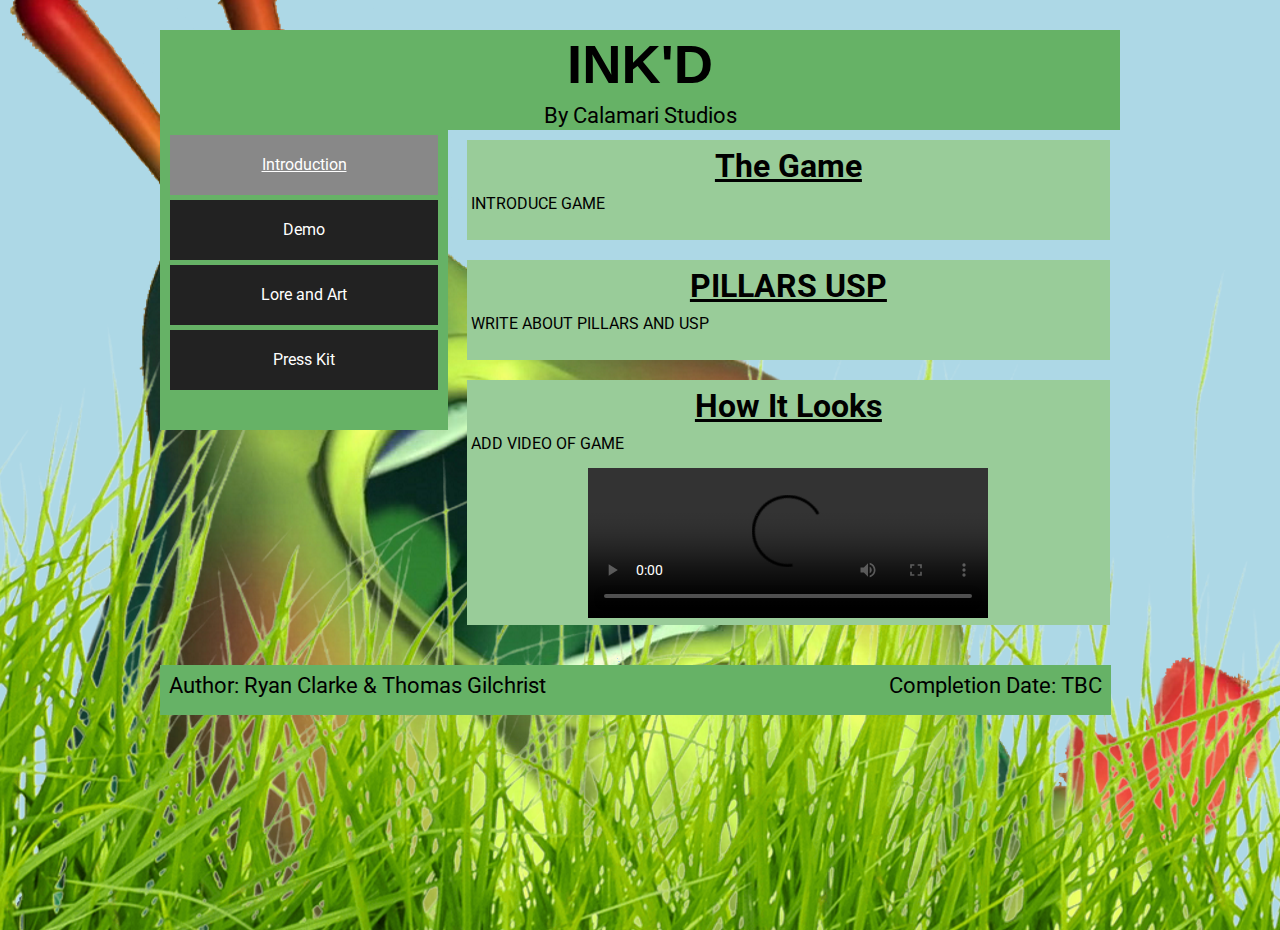
==== index.html @ ad868684 "Adding website template" ====
<!DOCTYPE html>
 <html>
 	<head>
 		<meta charset="utf-8">
 		<meta http-equiv="X-UA-Compatible" content="IE=edge">
 		<title>INK'D</title>
 		<meta name="description" content="A usability report for COMP210" />
 		<meta name="author" content="Ryan Clarke" />
 		<meta name="HandheldFriendly" content="true" />
 		<meta name="MobileOptimized" content="320" />

    <!-- Use maximum-scale and user-scalable at your own risk. It disables pinch/zoom. Think about usability/accessibility before including.-->
 		<meta name="viewport" content="width=device-width, initial-scale=1.0, minimum-scale=1.0, maximum-scale=1.0, user-scalable=no" />
 		<!-- Place favicon.ico and apple-touch-icon.png in the root directory -->
 		<link rel="stylesheet" type="text/css" href="css/main.css">
    <link href="https://fonts.googleapis.com/css?family=Roboto" rel="stylesheet">
 	</head>
 	<body>

    <div class="main-container">
      <header>
        <h4 style="text-align:center;">INK'D</h4>
        <h2 style="text-align:center;">By Calamari Studios</h2>
      </header>
      <div class="content">

        <aside>
          <nav>
            <ul>
              <li><a class="selected" href="index.html">Introduction</a></li>
              <li><a href="demo.html">Demo</a></li>
              <li><a href="loreart.html">Lore and Art</a></li>
              <li><a href="presskit.html">Press Kit</a></li>
            </ul>
          </nav>
        </aside>

        <section>
		<h1 style="text-align:center;"><u>The Game</u></h1>
          <h3><p>INTRODUCE GAME</p><br></h3>
        </section>
		
		<section>
		<h1 style="text-align:center;"><u>PILLARS USP</u></h1>
		<h3><p>WRITE ABOUT PILLARS AND USP<br><br></p></h3>
		</section>

        <section>
		<h1 style="text-align:center;"><u>How It Looks</u></h1>
          <h3> 
		  <p>ADD VIDEO OF GAME<br><br></p>
		  <center><video width="400" controls>
		  <source src="video/InActionVideo.mp4" type="video/mp4">
		  Your browser does not support HTML5 video.
			</video></center>
			</h3>
        </section>
      </div>
      <footer>
        <h2 style="text-align:left;">Author: Ryan Clarke & Thomas Gilchrist <span style="float:right;">Completion Date: TBC</span></h2>
      </footer>
    </div>
 	</body>
 </html>
---- css/main.css ----
/**
 * @Author: Alcwyn Parker <alcwynparker>
 * @Date:   2017-09-25T15:47:37+01:00
 * @Email:  alcwynparker@gmail.com
 * @Project: COMP210
 * @Filename: main.css
 * @Last modified by:   Ryan Clarke
 * @Last modified time: 2018-10-24T12:58:40
 */
 /* http://meyerweb.com/eric/tools/css/reset/
    v2.0 | 20110126
    License: none (public domain)
 */

 html, body, div, span, applet, object, iframe,
 h1, h2, h3, h4, h5, h6, p, blockquote, pre,
 a, abbr, acronym, address, big, cite, code,
 del, dfn, em, img, ins, kbd, q, s, samp,
 small, strike, strong, sub, sup, tt, var,
 b, u, i, center,
 dl, dt, dd, ol, ul, li,
 fieldset, form, label, legend,
 table, caption, tbody, tfoot, thead, tr, th, td,
 article, aside, canvas, details, embed,
 figure, figcaption, footer, header, hgroup,
 menu, nav, output, ruby, section, summary,
 time, mark, audio, video {
 	margin: 0;
 	padding: 0;
 	border: 0;
 	font-size: 100%;
 	font: inherit;
 	vertical-align: baseline;
 }
 /* HTML5 display-role reset for older browsers */
 article, aside, details, figcaption, figure,
 footer, header, hgroup, menu, nav, section {
 	display: block;
 }
 body {
 	line-height: 1;
	background-color: lightblue;
	background-image: url("../images/bg.PNG");
	background-repeat: no-repeat;
    background-attachment: fixed;
 }
 ol, ul {
 	list-style: none;
 }
 blockquote, q {
 	quotes: none;
 }
 blockquote:before, blockquote:after,
 q:before, q:after {
 	content: '';
 	content: none;
 }
 table {
 	border-collapse: collapse;
 	border-spacing: 0;
 }

body, html{
  width:100%;
  height:100%;
  margin:0px;
  font-family: 'Roboto', sans-serif;
}
h1{
  font-size: 2em;
  padding:10px;
  font-weight:bold;
}
h2{
  font-size: 1.4em;
  padding:4px;
}

h3{
  font-size: 1.0em;
  padding:4px;
}
h4{
  font-size: 3.4em;
  padding:8px;
  font-family: "Arial Black", Gadget, sans-serif;
  font-weight:bold;
}

.main-container{
  width:960px;
  margin: 30px auto;
  position: relative;
  overflow: auto;
  padding-bottom:80px;
}
header{
  width:100%;
  height:100px;
  background: #66b266;
}
.content{
  width:100%;
  min-height:400px;
}
aside{
  width:30%;
  min-height: 300px;
  float:left;
  background:#66b266;
}
nav ul{
  margin:5px;
}
nav ul li{
  margin:5px;
}
nav ul li a{
  display:block;
  width: 100%;
  height:60px;
  background-color: #222;
  color: #fff;
  line-height: 60px;
  text-align: center;
  text-decoration: none;
}
nav ul li a.selected{
  text-decoration: underline;
  background: #888;
}
nav ul li a:hover{
  background: #888;
}
section{
  width:67%;
  min-height:100px;
  background: #99cc99;
  float: right;
  margin:10px;
}
footer{
  clear: both;
  width:98%;
  height:40px;
  background: #66b266;
  position: absolute;
  bottom: 0px;
  padding:5px;
}

/* Style the Image Used to Trigger the Modal https://www.w3schools.com/howto/howto_css_modal_images.asp */
#myImg {
    border-radius: 5px;
    cursor: pointer;
    transition: 0.3s;
}

#myImg:hover {opacity: 0.7;}

/* The Modal (background) */
.modal {
    display: none; /* Hidden by default */
    position: fixed; /* Stay in place */
    z-index: 1; /* Sit on top */
    padding-top: 100px; /* Location of the box */
    left: 0;
    top: 0;
    width: 100%; /* Full width */
    height: 100%; /* Full height */
    overflow: auto; /* Enable scroll if needed */
    background-color: rgb(0,0,0); /* Fallback color */
    background-color: rgba(0,0,0,0.9); /* Black w/ opacity */
}

/* Modal Content (Image) */
.modal-content {
    margin: auto;
    display: block;
    width: 80%;
    max-width: 1100px;
}

/* Caption of Modal Image (Image Text) - Same Width as the Image */
#caption {
    margin: auto;
    display: block;
    width: 80%;
    max-width: 700px;
    text-align: center;
    color: #ccc;
    padding: 10px 0;
    height: 150px;
}

/* Add Animation - Zoom in the Modal */
.modal-content, #caption { 
    animation-name: zoom;
    animation-duration: 0.6s;
}

@keyframes zoom {
    from {transform:scale(0)} 
    to {transform:scale(1)}
}

/* The Close Button */
.close {
    position: absolute;
    top: 15px;
    right: 35px;
    color: #f1f1f1;
    font-size: 40px;
    font-weight: bold;
    transition: 0.3s;
}

.close:hover,
.close:focus {
    color: #bbb;
    text-decoration: none;
    cursor: pointer;
}

/* 100% Image Width on Smaller Screens */
@media only screen and (max-width: 700px){
    .modal-content {
        width: 100%;
    }
}

table, th, td {
    border: 2px solid black;
}

th, td {
    padding: 5px;
}
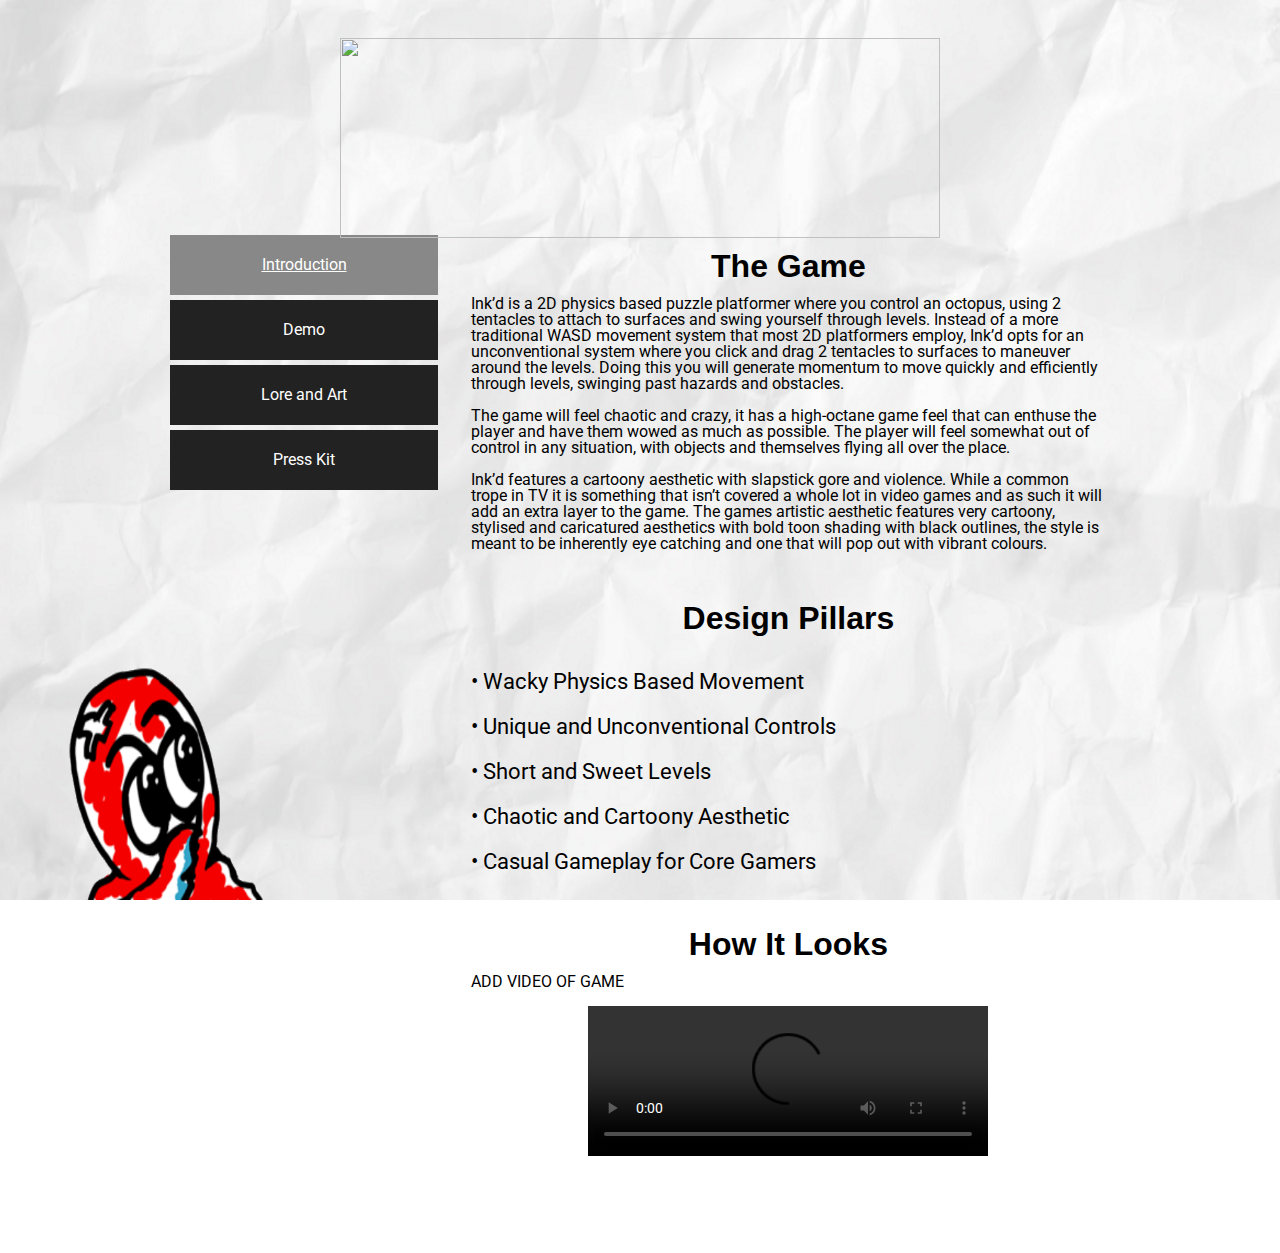
==== commit b0aeb757: "Laid out the theme of the website. Formatting, background and title." ====
--- a/index.html
+++ b/index.html
@@ -19,8 +19,8 @@
 
     <div class="main-container">
       <header>
-        <h4 style="text-align:center;">INK'D</h4>
-        <h2 style="text-align:center;">By Calamari Studios</h2>
+        <h4 style="text-align:center;"><img
+	src="./images/title.PNG" height="200" width="600" /></h4>
       </header>
       <div class="content">
 
@@ -36,17 +36,29 @@
         </aside>
 
         <section>
-		<h1 style="text-align:center;"><u>The Game</u></h1>
-          <h3><p>INTRODUCE GAME</p><br></h3>
+		<h1 style="text-align:center;">The Game</h1>
+          <h3><p>Ink’d is a 2D physics based puzzle platformer where you control an octopus, using 2 tentacles to attach to surfaces and swing yourself through levels. Instead of a more traditional WASD movement system that most 2D platformers employ, Ink’d opts for an unconventional system where you click and drag 2 tentacles to surfaces to maneuver around the levels. Doing this you will generate momentum to move quickly and efficiently through levels, swinging past hazards and obstacles.</p><br>
+
+<p>The game will feel chaotic and crazy, it has a high-octane game feel that can enthuse the player and have them wowed as much as possible. The player will feel somewhat out of control in any situation, with objects and themselves flying all over the place.</p><br>
+
+<p>Ink’d features a cartoony aesthetic with slapstick gore and violence. While a common trope in TV it is something that isn’t covered a whole lot in video games and as such it will add an extra layer to the game. The games artistic aesthetic features very cartoony, stylised and caricatured aesthetics with bold toon shading with black outlines, the style is meant to be inherently eye catching and one that will pop out with vibrant colours.</p><br></h3>
         </section>
 		
 		<section>
-		<h1 style="text-align:center;"><u>PILLARS USP</u></h1>
-		<h3><p>WRITE ABOUT PILLARS AND USP<br><br></p></h3>
+		<h1 style="text-align:center;">Design Pillars</h1>
+		<h2><p><br>
+		<ul>
+		<li>• Wacky Physics Based Movement</li><br>
+		<li>• Unique and Unconventional Controls</li><br>
+		<li>• Short and Sweet Levels</li><br>
+		<li>• Chaotic and Cartoony Aesthetic</li><br>
+		<li>• Casual Gameplay for Core Gamers</li>
+		</ul>
+		<br></p></h2>
 		</section>
 
         <section>
-		<h1 style="text-align:center;"><u>How It Looks</u></h1>
+		<h1 style="text-align:center;">How It Looks</h1>
           <h3> 
 		  <p>ADD VIDEO OF GAME<br><br></p>
 		  <center><video width="400" controls>
@@ -56,9 +68,6 @@
 			</h3>
         </section>
       </div>
-      <footer>
-        <h2 style="text-align:left;">Author: Ryan Clarke & Thomas Gilchrist <span style="float:right;">Completion Date: TBC</span></h2>
-      </footer>
     </div>
  	</body>
  </html>
--- a/css/main.css
+++ b/css/main.css
@@ -39,8 +39,9 @@
  }
  body {
  	line-height: 1;
-	background-color: lightblue;
+	background-color: transparent;
 	background-image: url("../images/bg.PNG");
+	background-size: 100% 100%;
 	background-repeat: no-repeat;
     background-attachment: fixed;
  }
@@ -70,6 +71,7 @@
   font-size: 2em;
   padding:10px;
   font-weight:bold;
+  font-family: Impact, sans-serif;
 }
 h2{
   font-size: 1.4em;
@@ -96,8 +98,8 @@
 }
 header{
   width:100%;
-  height:100px;
-  background: #66b266;
+  height:200px;
+  background: transparent;
 }
 .content{
   width:100%;
@@ -107,7 +109,7 @@
   width:30%;
   min-height: 300px;
   float:left;
-  background:#66b266;
+  background:transparent;
 }
 nav ul{
   margin:5px;
@@ -135,7 +137,7 @@
 section{
   width:67%;
   min-height:100px;
-  background: #99cc99;
+  background: transparent;
   float: right;
   margin:10px;
 }
@@ -143,7 +145,7 @@
   clear: both;
   width:98%;
   height:40px;
-  background: #66b266;
+  background: transparent;
   position: absolute;
   bottom: 0px;
   padding:5px;
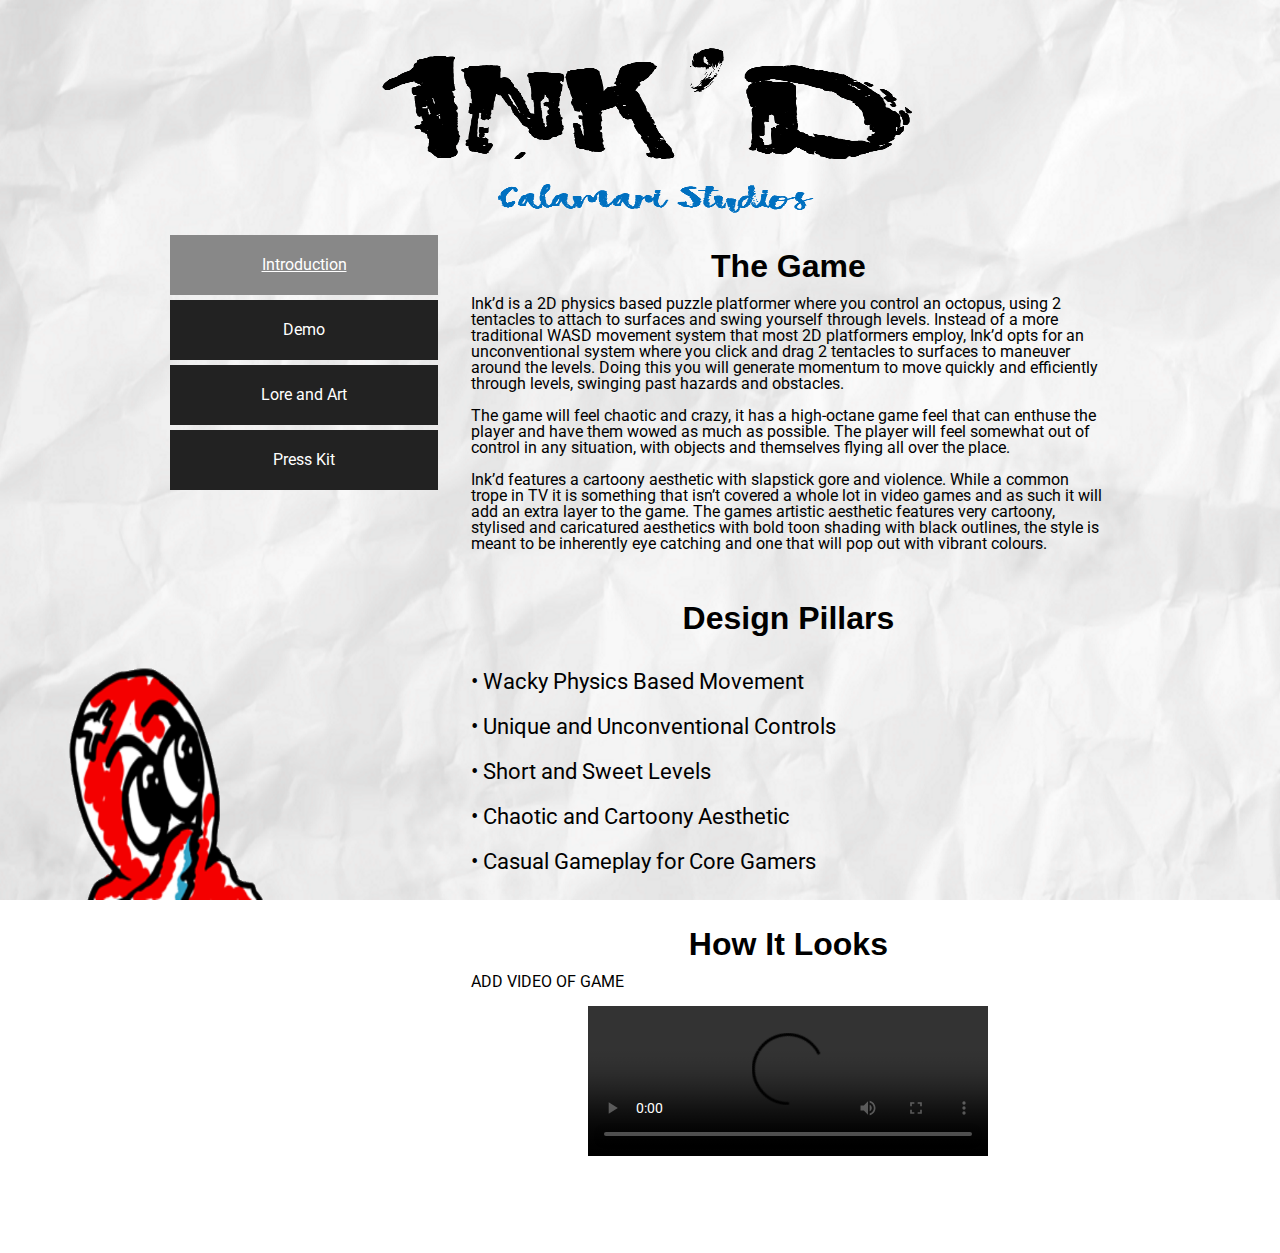
==== commit eb14b74c: "fixing capitalisation on title.png" ====
--- a/index.html
+++ b/index.html
@@ -20,7 +20,7 @@
     <div class="main-container">
       <header>
         <h4 style="text-align:center;"><img
-	src="./images/title.PNG" height="200" width="600" /></h4>
+	src="./images/title.png" height="200" width="600" /></h4>
       </header>
       <div class="content">
 
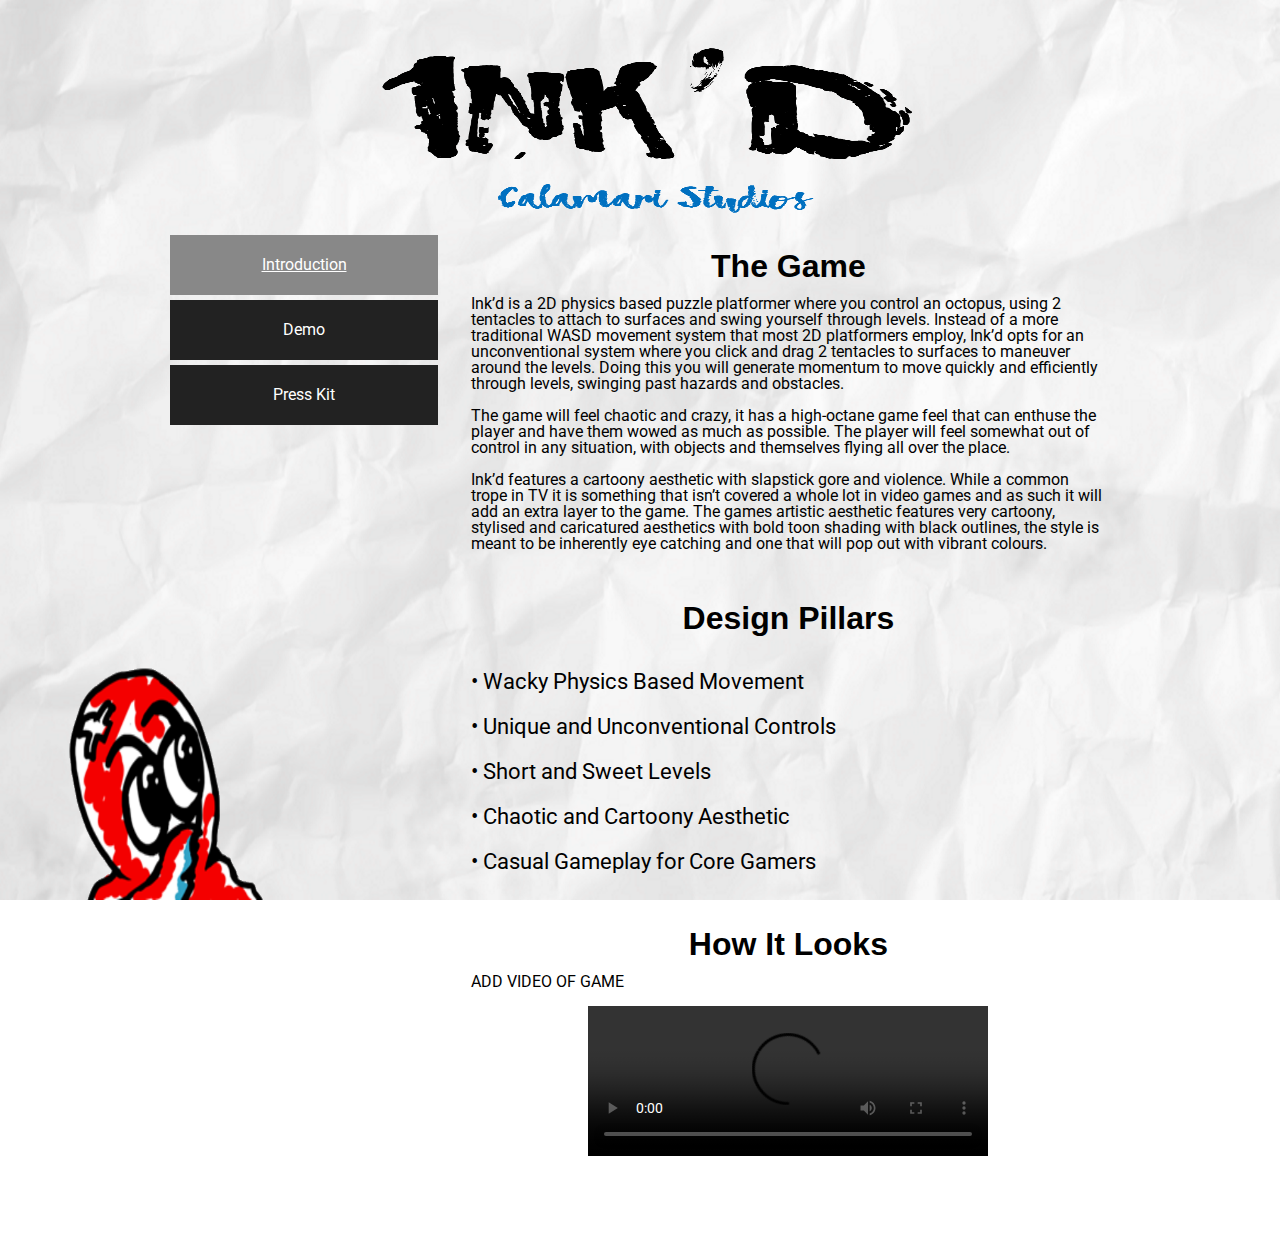
==== commit 62df327a: "removed lore and art section, added some details to the fact sheet. Added a bit of info about my rol" ====
--- a/index.html
+++ b/index.html
@@ -29,7 +29,6 @@
             <ul>
               <li><a class="selected" href="index.html">Introduction</a></li>
               <li><a href="demo.html">Demo</a></li>
-              <li><a href="loreart.html">Lore and Art</a></li>
               <li><a href="presskit.html">Press Kit</a></li>
             </ul>
           </nav>
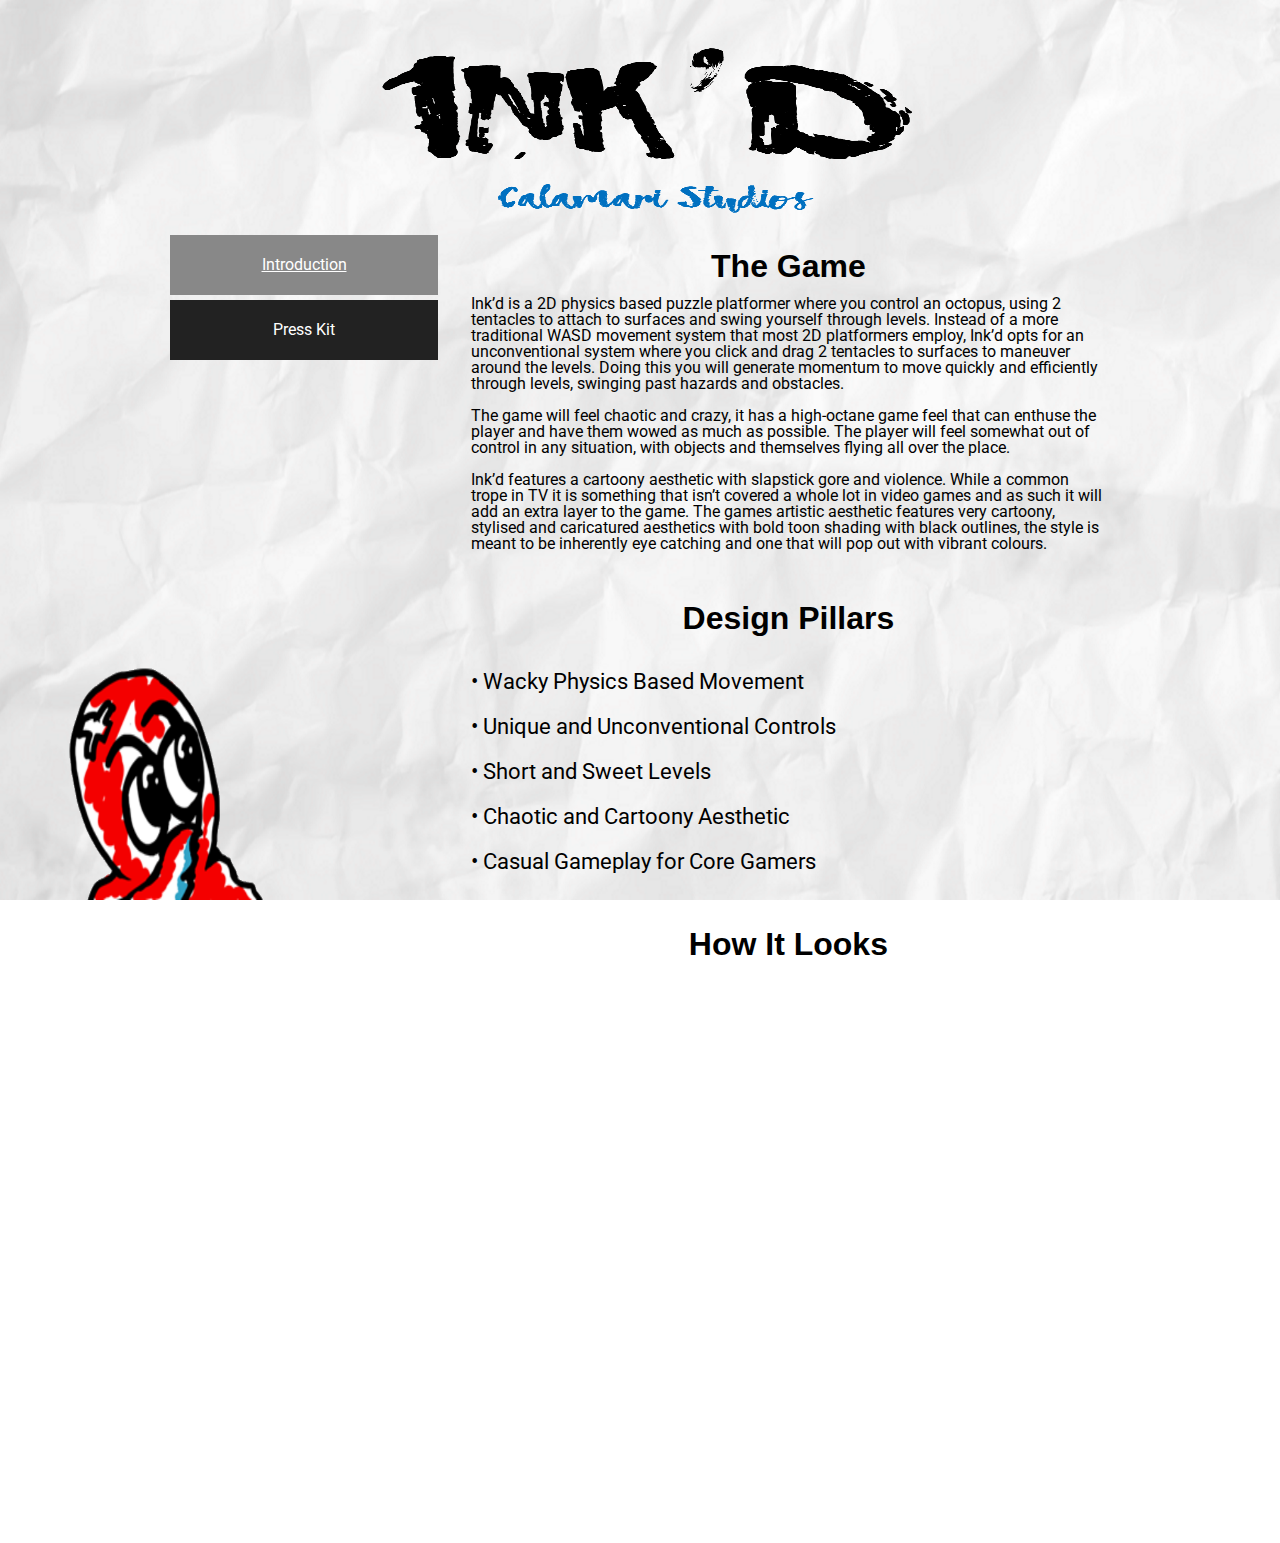
==== commit b95b28d3: "Finally...FINALLY added video. Commented out demo page as we have no demo build atm. Some cleanup." ====
--- a/index.html
+++ b/index.html
@@ -28,7 +28,7 @@
           <nav>
             <ul>
               <li><a class="selected" href="index.html">Introduction</a></li>
-              <li><a href="demo.html">Demo</a></li>
+              <!--<li><a href="demo.html">Demo</a></li>-->
               <li><a href="presskit.html">Press Kit</a></li>
             </ul>
           </nav>
@@ -58,14 +58,11 @@
 
         <section>
 		<h1 style="text-align:center;">How It Looks</h1>
-          <h3> 
-		  <p>ADD VIDEO OF GAME<br><br></p>
-		  <center><video width="400" controls>
-		  <source src="video/InActionVideo.mp4" type="video/mp4">
-		  Your browser does not support HTML5 video.
-			</video></center>
-			</h3>
+          
+			<iframe src="https://drive.google.com/file/d/1Mf6FG9QKczcoyDgvbyzXOok4lAhsVe16/preview" width="640" height="480"></iframe>
+
         </section>
+		
       </div>
     </div>
  	</body>
